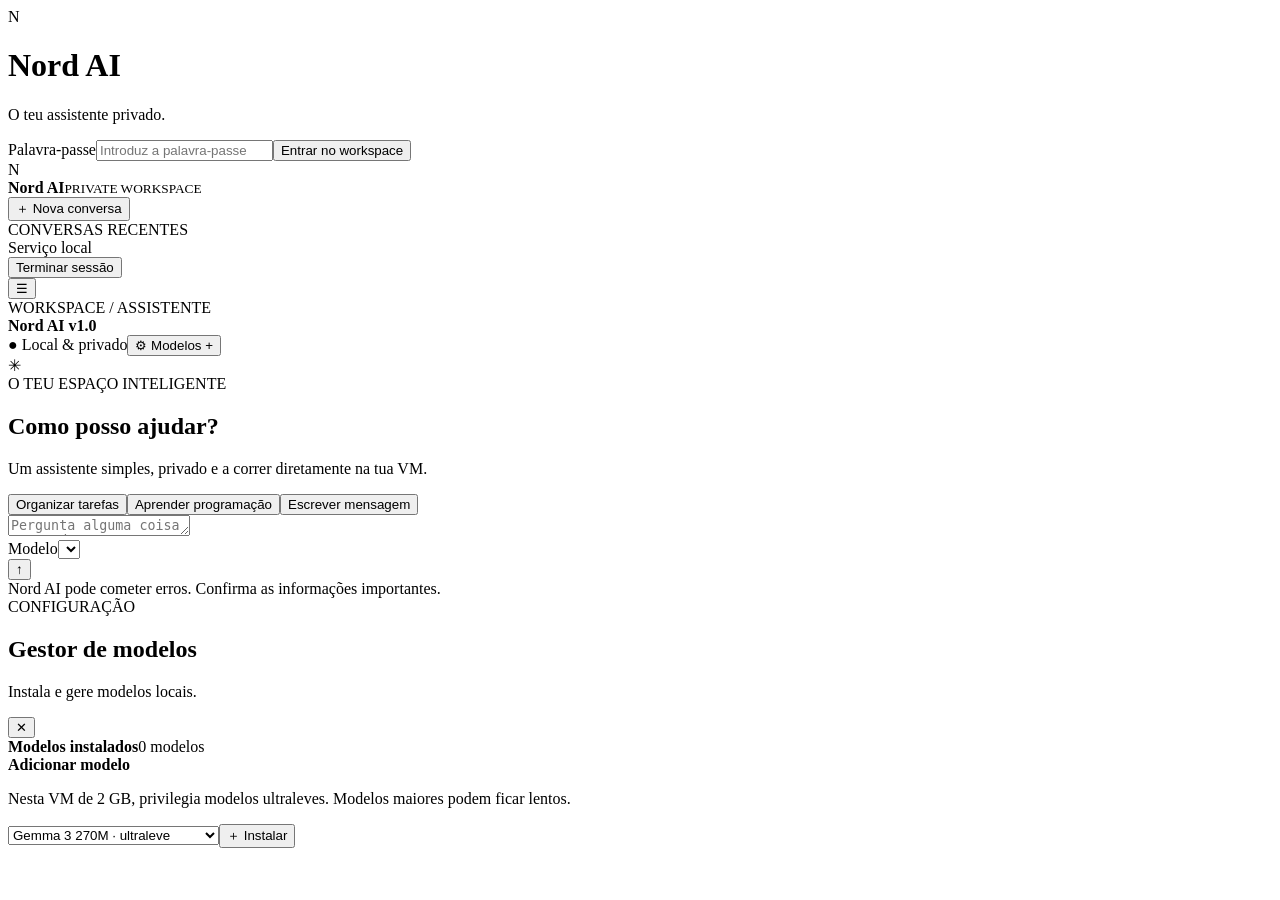
==== web/index.html @ ddfcc6a2 "Add Nord AI workspace layout and model management modal" ====
<!doctype html>
<html lang="pt-PT"><head><meta charset="utf-8"><meta name="viewport" content="width=device-width,initial-scale=1"><title>Nord AI — Workspace</title><link rel="stylesheet" href="/style.css"></head>
<body><div id="login" class="login"><form id="loginForm" class="login-card"><div class="mark">N</div><h1>Nord AI</h1><p>O teu assistente privado.</p><label for="password">Palavra-passe</label><input id="password" type="password" required autocomplete="current-password" placeholder="Introduz a palavra-passe"><button class="primary">Entrar no workspace</button><small id="loginError"></small></form></div>
<div id="platform" class="layout hidden">
<aside class="sidebar"><div class="brand"><span class="mark sm">N</span><div><strong>Nord AI</strong><small>PRIVATE WORKSPACE</small></div></div><button id="newChat" class="new-chat">＋ Nova conversa</button><div class="section-label">CONVERSAS RECENTES</div><div id="conversations" class="conversations"></div><div class="side-bottom"><div class="status"><span class="dot"></span> Serviço local</div><button id="logout" class="ghost">Terminar sessão</button></div></aside>
<main class="main"><header><div class="top-left"><button id="menuBtn" class="icon-button mobile">☰</button><div><div class="eyebrow">WORKSPACE / ASSISTENTE</div><strong>Nord AI <span class="version">v1.0</span></strong></div></div><div class="top-right"><span class="chip">● Local & privado</span><button id="modelsBtn" class="outline">⚙ Modelos <span class="plus">+</span></button></div></header>
<section id="chat" class="chat"><div id="welcome" class="welcome"><div class="hero-icon">✳</div><div class="eyebrow">O TEU ESPAÇO INTELIGENTE</div><h1>Como posso ajudar?</h1><p>Um assistente simples, privado e a correr diretamente na tua VM.</p><div class="quick"><button data-prompt="Ajuda-me a organizar as minhas tarefas de hoje.">Organizar tarefas</button><button data-prompt="Explica-me um conceito de programação de forma simples.">Aprender programação</button><button data-prompt="Ajuda-me a escrever uma mensagem profissional.">Escrever mensagem</button></div></div><div id="messages" class="messages"></div></section>
<footer><div class="composer"><textarea id="prompt" rows="1" placeholder="Pergunta alguma coisa ao Nord AI..." maxlength="4000"></textarea><div class="compose-bottom"><div><span class="tiny">Modelo</span><select id="modelSelect"></select></div><button id="send" class="send" aria-label="Enviar">↑</button></div></div><div class="disclaimer">Nord AI pode cometer erros. Confirma as informações importantes.</div></footer></main></div>
<div id="modal" class="overlay hidden"><div class="dialog"><div class="dialog-head"><div><div class="eyebrow">CONFIGURAÇÃO</div><h2>Gestor de modelos</h2><p>Instala e gere modelos locais.</p></div><button id="closeModal" class="icon-button">✕</button></div><div class="dialog-body"><div class="model-title"><strong>Modelos instalados</strong><span id="modelCount">0 modelos</span></div><div id="installedModels"></div><div class="model-title spacer"><strong>Adicionar modelo</strong></div><p class="muted">Nesta VM de 2 GB, privilegia modelos ultraleves. Modelos maiores podem ficar lentos.</p><div class="add-line"><select id="addModel"><option value="gemma3:270m">Gemma 3 270M · ultraleve</option><option value="qwen3:0.6b">Qwen3 0.6B · leve</option><option value="qwen3:1.7b">Qwen3 1.7B · pesado nesta VM</option></select><button id="installModel" class="primary">＋ Instalar</button></div><div id="jobStatus" class="progress-text"></div></div></div></div>
<script src="/app.js" defer></script></body></html>
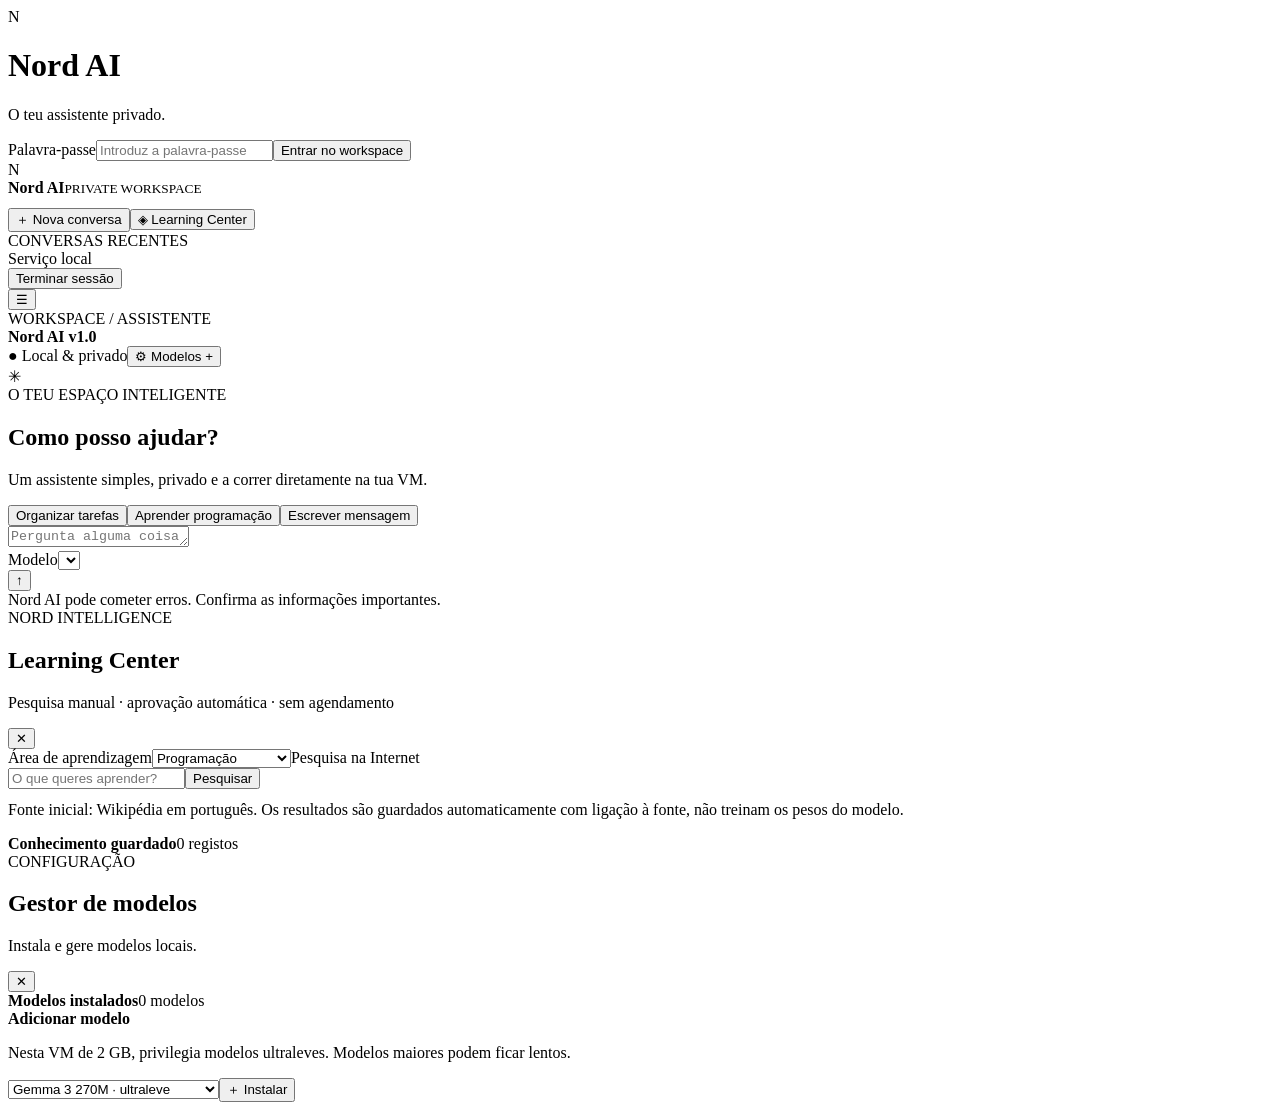
==== commit d681d859: "Add Learning Center modal, topic selector and knowledge library" ====
--- a/web/index.html
+++ b/web/index.html
@@ -2,9 +2,9 @@
 <html lang="pt-PT"><head><meta charset="utf-8"><meta name="viewport" content="width=device-width,initial-scale=1"><title>Nord AI — Workspace</title><link rel="stylesheet" href="/style.css"></head>
 <body><div id="login" class="login"><form id="loginForm" class="login-card"><div class="mark">N</div><h1>Nord AI</h1><p>O teu assistente privado.</p><label for="password">Palavra-passe</label><input id="password" type="password" required autocomplete="current-password" placeholder="Introduz a palavra-passe"><button class="primary">Entrar no workspace</button><small id="loginError"></small></form></div>
 <div id="platform" class="layout hidden">
-<aside class="sidebar"><div class="brand"><span class="mark sm">N</span><div><strong>Nord AI</strong><small>PRIVATE WORKSPACE</small></div></div><button id="newChat" class="new-chat">＋ Nova conversa</button><div class="section-label">CONVERSAS RECENTES</div><div id="conversations" class="conversations"></div><div class="side-bottom"><div class="status"><span class="dot"></span> Serviço local</div><button id="logout" class="ghost">Terminar sessão</button></div></aside>
+<aside class="sidebar"><div class="brand"><span class="mark sm">N</span><div><strong>Nord AI</strong><small>PRIVATE WORKSPACE</small></div></div><button id="newChat" class="new-chat">＋ Nova conversa</button><button id="learningBtn" class="new-chat" style="margin-top:12px">◈ Learning Center</button><div class="section-label">CONVERSAS RECENTES</div><div id="conversations" class="conversations"></div><div class="side-bottom"><div class="status"><span class="dot"></span> Serviço local</div><button id="logout" class="ghost">Terminar sessão</button></div></aside>
 <main class="main"><header><div class="top-left"><button id="menuBtn" class="icon-button mobile">☰</button><div><div class="eyebrow">WORKSPACE / ASSISTENTE</div><strong>Nord AI <span class="version">v1.0</span></strong></div></div><div class="top-right"><span class="chip">● Local & privado</span><button id="modelsBtn" class="outline">⚙ Modelos <span class="plus">+</span></button></div></header>
 <section id="chat" class="chat"><div id="welcome" class="welcome"><div class="hero-icon">✳</div><div class="eyebrow">O TEU ESPAÇO INTELIGENTE</div><h1>Como posso ajudar?</h1><p>Um assistente simples, privado e a correr diretamente na tua VM.</p><div class="quick"><button data-prompt="Ajuda-me a organizar as minhas tarefas de hoje.">Organizar tarefas</button><button data-prompt="Explica-me um conceito de programação de forma simples.">Aprender programação</button><button data-prompt="Ajuda-me a escrever uma mensagem profissional.">Escrever mensagem</button></div></div><div id="messages" class="messages"></div></section>
 <footer><div class="composer"><textarea id="prompt" rows="1" placeholder="Pergunta alguma coisa ao Nord AI..." maxlength="4000"></textarea><div class="compose-bottom"><div><span class="tiny">Modelo</span><select id="modelSelect"></select></div><button id="send" class="send" aria-label="Enviar">↑</button></div></div><div class="disclaimer">Nord AI pode cometer erros. Confirma as informações importantes.</div></footer></main></div>
-<div id="modal" class="overlay hidden"><div class="dialog"><div class="dialog-head"><div><div class="eyebrow">CONFIGURAÇÃO</div><h2>Gestor de modelos</h2><p>Instala e gere modelos locais.</p></div><button id="closeModal" class="icon-button">✕</button></div><div class="dialog-body"><div class="model-title"><strong>Modelos instalados</strong><span id="modelCount">0 modelos</span></div><div id="installedModels"></div><div class="model-title spacer"><strong>Adicionar modelo</strong></div><p class="muted">Nesta VM de 2 GB, privilegia modelos ultraleves. Modelos maiores podem ficar lentos.</p><div class="add-line"><select id="addModel"><option value="gemma3:270m">Gemma 3 270M · ultraleve</option><option value="qwen3:0.6b">Qwen3 0.6B · leve</option><option value="qwen3:1.7b">Qwen3 1.7B · pesado nesta VM</option></select><button id="installModel" class="primary">＋ Instalar</button></div><div id="jobStatus" class="progress-text"></div></div></div></div>
+<div id="learningPanel" class="overlay hidden"><div class="dialog learn-dialog"><div class="dialog-head"><div><div class="eyebrow">NORD INTELLIGENCE</div><h2>Learning Center</h2><p>Pesquisa manual · aprovação automática · sem agendamento</p></div><button id="closeLearning" class="icon-button">✕</button></div><div class="dialog-body"><form id="learnForm"><label for="learnTopic">Área de aprendizagem</label><select id="learnTopic" class="learn-field"><option>Programação</option><option>Inteligência artificial</option><option>Tecnologia</option><option>Ciência</option><option>Escrita criativa</option><option>FiveM / QBCore</option></select><label for="learnQuery">Pesquisa na Internet</label><div class="add-line"><input id="learnQuery" class="learn-field" placeholder="O que queres aprender?" minlength="2" maxlength="100" required><button class="primary" id="learnSearch">Pesquisar</button></div></form><p class="muted" style="margin-top:12px">Fonte inicial: Wikipédia em português. Os resultados são guardados automaticamente com ligação à fonte, não treinam os pesos do modelo.</p><div id="learnFeedback" class="progress-text" role="status"></div><div class="model-title spacer"><strong>Conhecimento guardado</strong><span id="learnCount">0 registos</span></div><div id="learnItems" class="learn-items"></div></div></div></div><div id="modal" class="overlay hidden"><div class="dialog"><div class="dialog-head"><div><div class="eyebrow">CONFIGURAÇÃO</div><h2>Gestor de modelos</h2><p>Instala e gere modelos locais.</p></div><button id="closeModal" class="icon-button">✕</button></div><div class="dialog-body"><div class="model-title"><strong>Modelos instalados</strong><span id="modelCount">0 modelos</span></div><div id="installedModels"></div><div class="model-title spacer"><strong>Adicionar modelo</strong></div><p class="muted">Nesta VM de 2 GB, privilegia modelos ultraleves. Modelos maiores podem ficar lentos.</p><div class="add-line"><select id="addModel"><option value="gemma3:270m">Gemma 3 270M · ultraleve</option><option value="qwen3:0.6b">Qwen3 0.6B · leve</option><option value="qwen3:1.7b">Qwen3 1.7B · pesado nesta VM</option></select><button id="installModel" class="primary">＋ Instalar</button></div><div id="jobStatus" class="progress-text"></div></div></div></div>
 <script src="/app.js" defer></script></body></html>
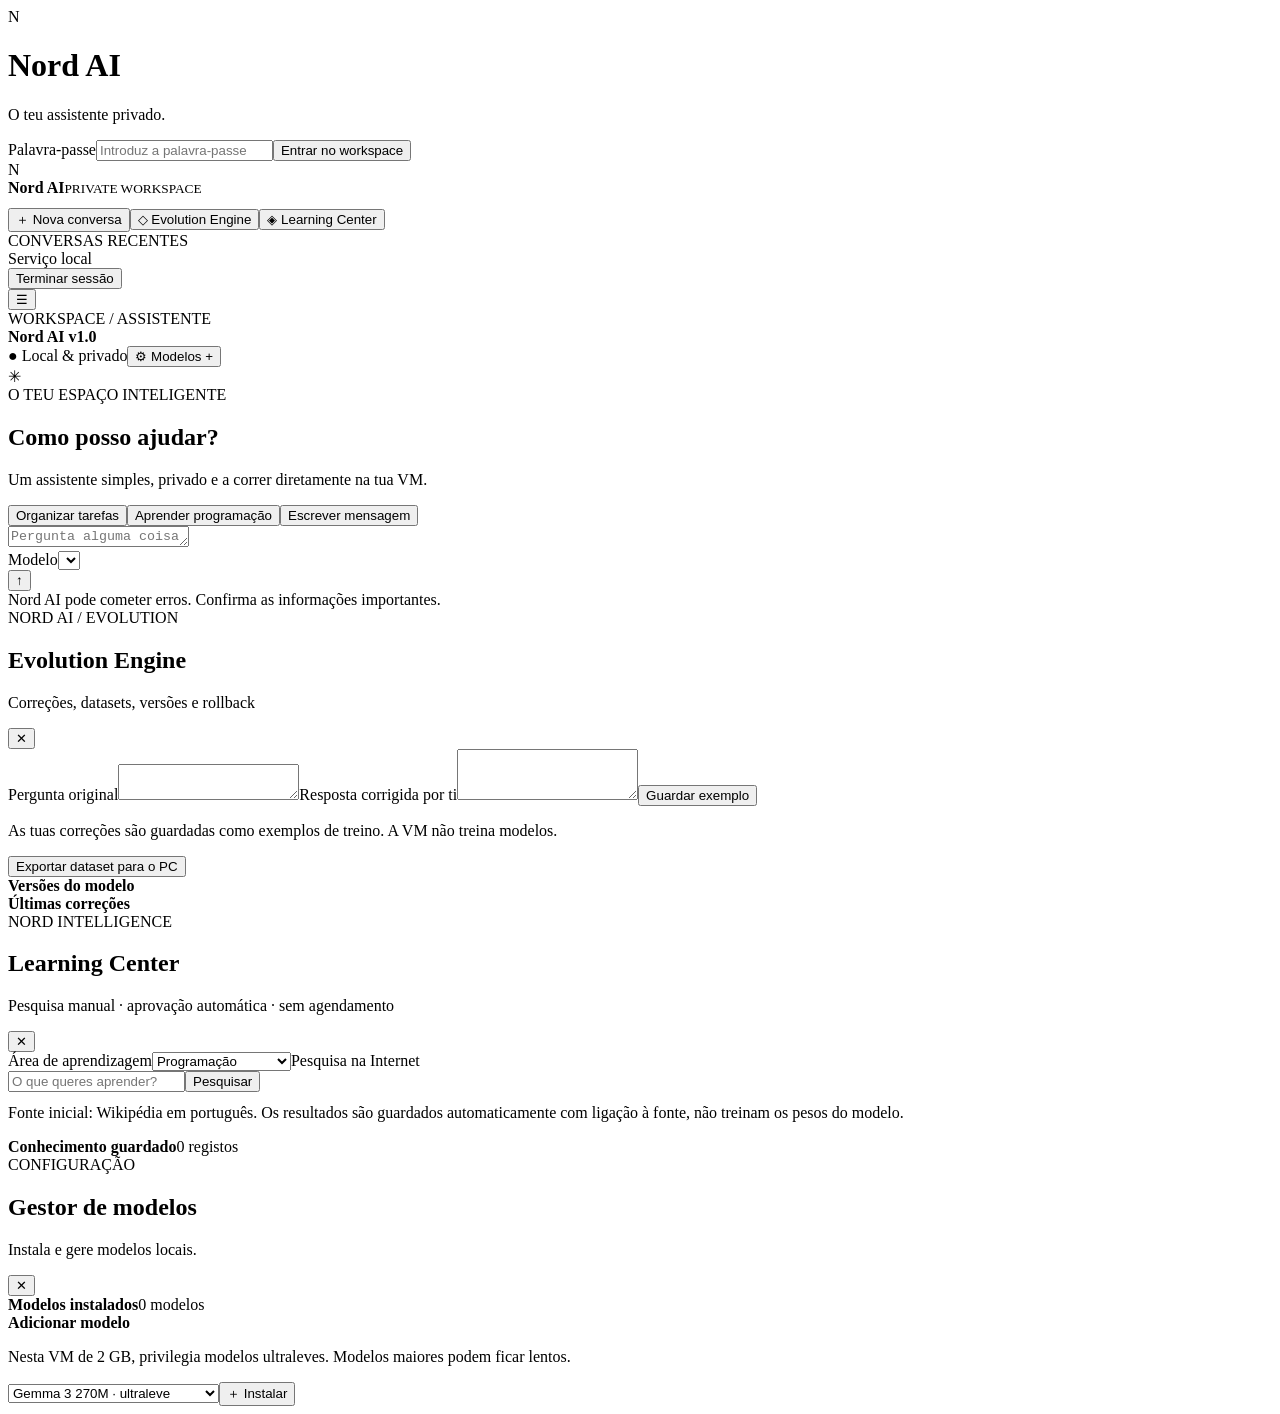
==== commit f24ec8f2: "Add Evolution Engine UI for corrections exports and model rollback" ====
--- a/web/index.html
+++ b/web/index.html
@@ -2,9 +2,9 @@
 <html lang="pt-PT"><head><meta charset="utf-8"><meta name="viewport" content="width=device-width,initial-scale=1"><title>Nord AI — Workspace</title><link rel="stylesheet" href="/style.css"></head>
 <body><div id="login" class="login"><form id="loginForm" class="login-card"><div class="mark">N</div><h1>Nord AI</h1><p>O teu assistente privado.</p><label for="password">Palavra-passe</label><input id="password" type="password" required autocomplete="current-password" placeholder="Introduz a palavra-passe"><button class="primary">Entrar no workspace</button><small id="loginError"></small></form></div>
 <div id="platform" class="layout hidden">
-<aside class="sidebar"><div class="brand"><span class="mark sm">N</span><div><strong>Nord AI</strong><small>PRIVATE WORKSPACE</small></div></div><button id="newChat" class="new-chat">＋ Nova conversa</button><button id="learningBtn" class="new-chat" style="margin-top:12px">◈ Learning Center</button><div class="section-label">CONVERSAS RECENTES</div><div id="conversations" class="conversations"></div><div class="side-bottom"><div class="status"><span class="dot"></span> Serviço local</div><button id="logout" class="ghost">Terminar sessão</button></div></aside>
+<aside class="sidebar"><div class="brand"><span class="mark sm">N</span><div><strong>Nord AI</strong><small>PRIVATE WORKSPACE</small></div></div><button id="newChat" class="new-chat">＋ Nova conversa</button><button id="evolutionBtn" class="new-chat" style="margin-top:12px">◇ Evolution Engine</button><button id="learningBtn" class="new-chat" style="margin-top:12px">◈ Learning Center</button><div class="section-label">CONVERSAS RECENTES</div><div id="conversations" class="conversations"></div><div class="side-bottom"><div class="status"><span class="dot"></span> Serviço local</div><button id="logout" class="ghost">Terminar sessão</button></div></aside>
 <main class="main"><header><div class="top-left"><button id="menuBtn" class="icon-button mobile">☰</button><div><div class="eyebrow">WORKSPACE / ASSISTENTE</div><strong>Nord AI <span class="version">v1.0</span></strong></div></div><div class="top-right"><span class="chip">● Local & privado</span><button id="modelsBtn" class="outline">⚙ Modelos <span class="plus">+</span></button></div></header>
 <section id="chat" class="chat"><div id="welcome" class="welcome"><div class="hero-icon">✳</div><div class="eyebrow">O TEU ESPAÇO INTELIGENTE</div><h1>Como posso ajudar?</h1><p>Um assistente simples, privado e a correr diretamente na tua VM.</p><div class="quick"><button data-prompt="Ajuda-me a organizar as minhas tarefas de hoje.">Organizar tarefas</button><button data-prompt="Explica-me um conceito de programação de forma simples.">Aprender programação</button><button data-prompt="Ajuda-me a escrever uma mensagem profissional.">Escrever mensagem</button></div></div><div id="messages" class="messages"></div></section>
 <footer><div class="composer"><textarea id="prompt" rows="1" placeholder="Pergunta alguma coisa ao Nord AI..." maxlength="4000"></textarea><div class="compose-bottom"><div><span class="tiny">Modelo</span><select id="modelSelect"></select></div><button id="send" class="send" aria-label="Enviar">↑</button></div></div><div class="disclaimer">Nord AI pode cometer erros. Confirma as informações importantes.</div></footer></main></div>
-<div id="learningPanel" class="overlay hidden"><div class="dialog learn-dialog"><div class="dialog-head"><div><div class="eyebrow">NORD INTELLIGENCE</div><h2>Learning Center</h2><p>Pesquisa manual · aprovação automática · sem agendamento</p></div><button id="closeLearning" class="icon-button">✕</button></div><div class="dialog-body"><form id="learnForm"><label for="learnTopic">Área de aprendizagem</label><select id="learnTopic" class="learn-field"><option>Programação</option><option>Inteligência artificial</option><option>Tecnologia</option><option>Ciência</option><option>Escrita criativa</option><option>FiveM / QBCore</option></select><label for="learnQuery">Pesquisa na Internet</label><div class="add-line"><input id="learnQuery" class="learn-field" placeholder="O que queres aprender?" minlength="2" maxlength="100" required><button class="primary" id="learnSearch">Pesquisar</button></div></form><p class="muted" style="margin-top:12px">Fonte inicial: Wikipédia em português. Os resultados são guardados automaticamente com ligação à fonte, não treinam os pesos do modelo.</p><div id="learnFeedback" class="progress-text" role="status"></div><div class="model-title spacer"><strong>Conhecimento guardado</strong><span id="learnCount">0 registos</span></div><div id="learnItems" class="learn-items"></div></div></div></div><div id="modal" class="overlay hidden"><div class="dialog"><div class="dialog-head"><div><div class="eyebrow">CONFIGURAÇÃO</div><h2>Gestor de modelos</h2><p>Instala e gere modelos locais.</p></div><button id="closeModal" class="icon-button">✕</button></div><div class="dialog-body"><div class="model-title"><strong>Modelos instalados</strong><span id="modelCount">0 modelos</span></div><div id="installedModels"></div><div class="model-title spacer"><strong>Adicionar modelo</strong></div><p class="muted">Nesta VM de 2 GB, privilegia modelos ultraleves. Modelos maiores podem ficar lentos.</p><div class="add-line"><select id="addModel"><option value="gemma3:270m">Gemma 3 270M · ultraleve</option><option value="qwen3:0.6b">Qwen3 0.6B · leve</option><option value="qwen3:1.7b">Qwen3 1.7B · pesado nesta VM</option></select><button id="installModel" class="primary">＋ Instalar</button></div><div id="jobStatus" class="progress-text"></div></div></div></div>
+<div id="evoPanel" class="overlay hidden"><div class="dialog learn-dialog"><div class="dialog-head"><div><div class="eyebrow">NORD AI / EVOLUTION</div><h2>Evolution Engine</h2><p>Correções, datasets, versões e rollback</p></div><button id="closeEvo" class="icon-button">✕</button></div><div class="dialog-body"><div id="evoSummary" class="muted"></div><form id="evoForm"><label for="evoPrompt">Pergunta original</label><textarea id="evoPrompt" class="learn-field" required maxlength="1800" rows="2"></textarea><label for="evoCorrection">Resposta corrigida por ti</label><textarea id="evoCorrection" class="learn-field" required maxlength="2400" rows="3"></textarea><button class="primary">Guardar exemplo</button></form><p class="muted">As tuas correções são guardadas como exemplos de treino. A VM não treina modelos.</p><button id="exportDataset" class="outline">Exportar dataset para o PC</button><div id="evoFeedback" class="progress-text"></div><div class="model-title spacer"><strong>Versões do modelo</strong></div><div id="evoVersions"></div><div class="model-title spacer"><strong>Últimas correções</strong></div><div id="evoExamples" class="learn-items"></div></div></div></div><div id="learningPanel" class="overlay hidden"><div class="dialog learn-dialog"><div class="dialog-head"><div><div class="eyebrow">NORD INTELLIGENCE</div><h2>Learning Center</h2><p>Pesquisa manual · aprovação automática · sem agendamento</p></div><button id="closeLearning" class="icon-button">✕</button></div><div class="dialog-body"><form id="learnForm"><label for="learnTopic">Área de aprendizagem</label><select id="learnTopic" class="learn-field"><option>Programação</option><option>Inteligência artificial</option><option>Tecnologia</option><option>Ciência</option><option>Escrita criativa</option><option>FiveM / QBCore</option></select><label for="learnQuery">Pesquisa na Internet</label><div class="add-line"><input id="learnQuery" class="learn-field" placeholder="O que queres aprender?" minlength="2" maxlength="100" required><button class="primary" id="learnSearch">Pesquisar</button></div></form><p class="muted" style="margin-top:12px">Fonte inicial: Wikipédia em português. Os resultados são guardados automaticamente com ligação à fonte, não treinam os pesos do modelo.</p><div id="learnFeedback" class="progress-text" role="status"></div><div class="model-title spacer"><strong>Conhecimento guardado</strong><span id="learnCount">0 registos</span></div><div id="learnItems" class="learn-items"></div></div></div></div><div id="modal" class="overlay hidden"><div class="dialog"><div class="dialog-head"><div><div class="eyebrow">CONFIGURAÇÃO</div><h2>Gestor de modelos</h2><p>Instala e gere modelos locais.</p></div><button id="closeModal" class="icon-button">✕</button></div><div class="dialog-body"><div class="model-title"><strong>Modelos instalados</strong><span id="modelCount">0 modelos</span></div><div id="installedModels"></div><div class="model-title spacer"><strong>Adicionar modelo</strong></div><p class="muted">Nesta VM de 2 GB, privilegia modelos ultraleves. Modelos maiores podem ficar lentos.</p><div class="add-line"><select id="addModel"><option value="gemma3:270m">Gemma 3 270M · ultraleve</option><option value="qwen3:0.6b">Qwen3 0.6B · leve</option><option value="qwen3:1.7b">Qwen3 1.7B · pesado nesta VM</option></select><button id="installModel" class="primary">＋ Instalar</button></div><div id="jobStatus" class="progress-text"></div></div></div></div>
 <script src="/app.js" defer></script></body></html>
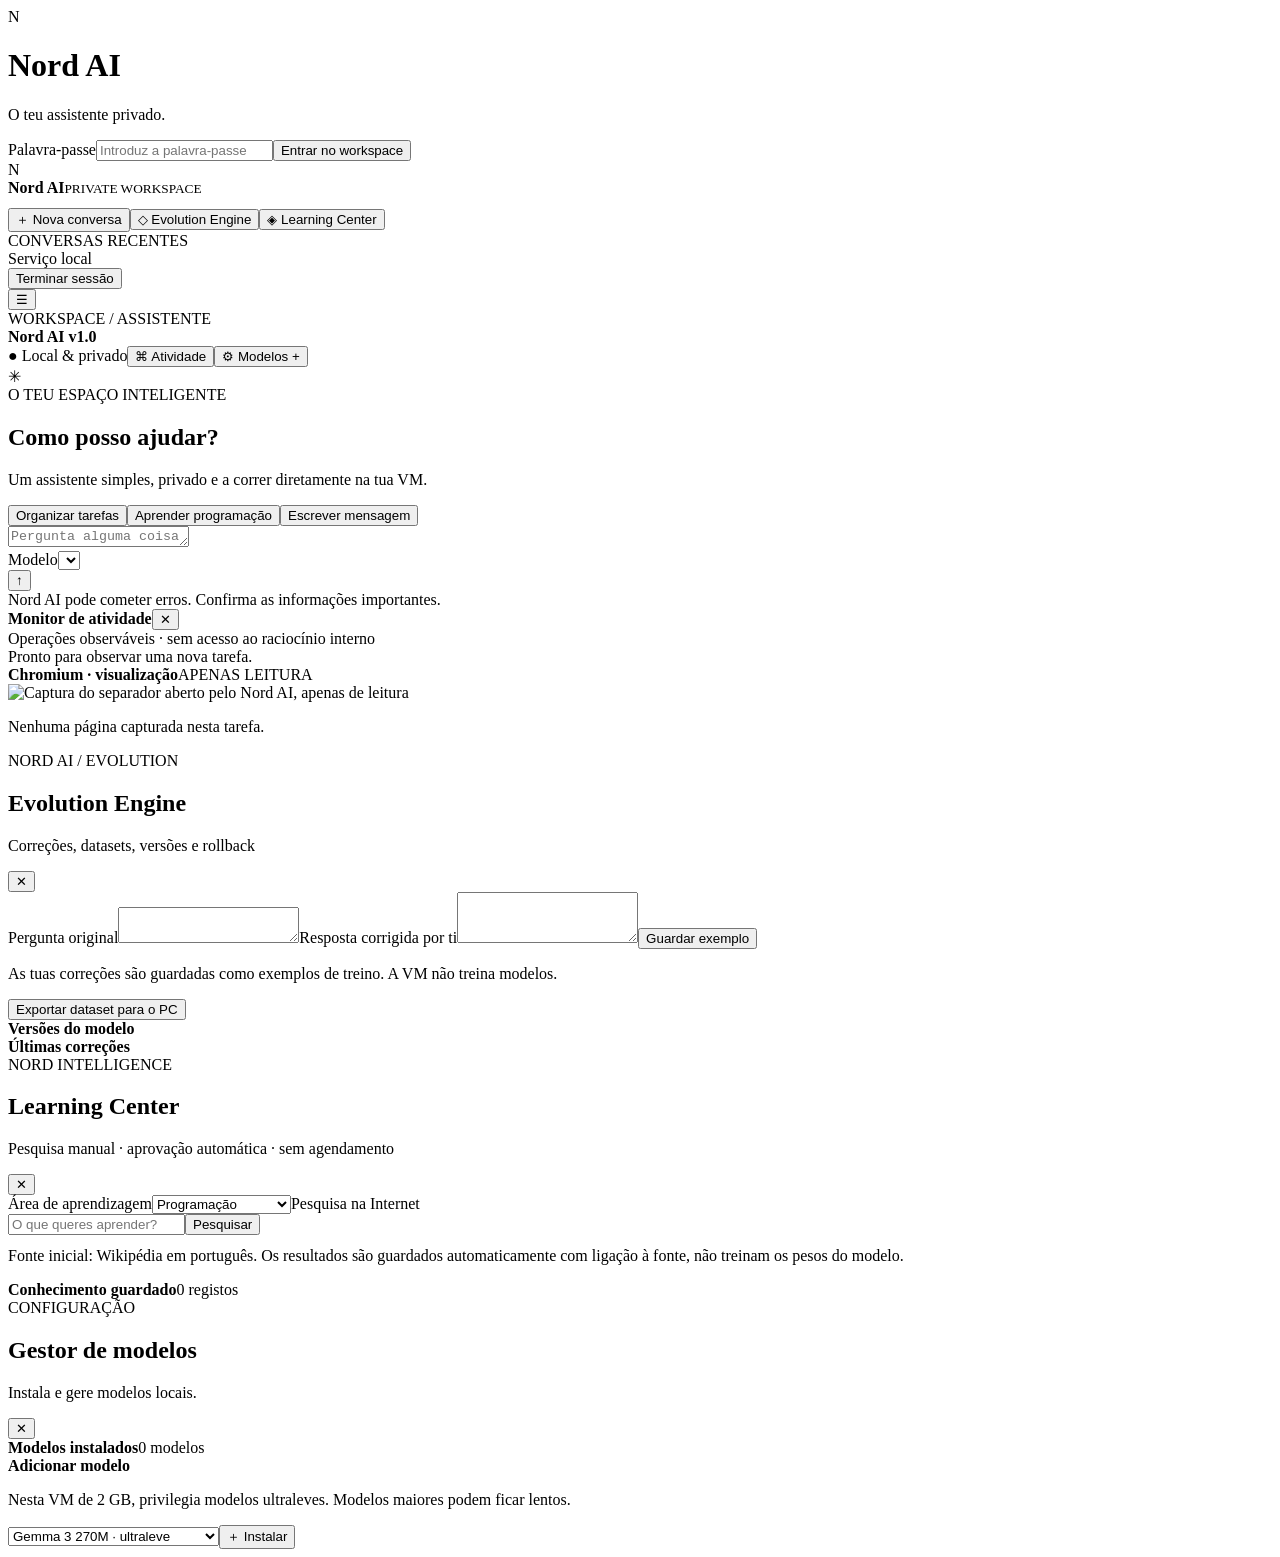
==== commit 8749b6a3: "Add read-only activity terminal and Chromium snapshot monitor" ====
--- a/web/index.html
+++ b/web/index.html
@@ -3,8 +3,8 @@
 <body><div id="login" class="login"><form id="loginForm" class="login-card"><div class="mark">N</div><h1>Nord AI</h1><p>O teu assistente privado.</p><label for="password">Palavra-passe</label><input id="password" type="password" required autocomplete="current-password" placeholder="Introduz a palavra-passe"><button class="primary">Entrar no workspace</button><small id="loginError"></small></form></div>
 <div id="platform" class="layout hidden">
 <aside class="sidebar"><div class="brand"><span class="mark sm">N</span><div><strong>Nord AI</strong><small>PRIVATE WORKSPACE</small></div></div><button id="newChat" class="new-chat">＋ Nova conversa</button><button id="evolutionBtn" class="new-chat" style="margin-top:12px">◇ Evolution Engine</button><button id="learningBtn" class="new-chat" style="margin-top:12px">◈ Learning Center</button><div class="section-label">CONVERSAS RECENTES</div><div id="conversations" class="conversations"></div><div class="side-bottom"><div class="status"><span class="dot"></span> Serviço local</div><button id="logout" class="ghost">Terminar sessão</button></div></aside>
-<main class="main"><header><div class="top-left"><button id="menuBtn" class="icon-button mobile">☰</button><div><div class="eyebrow">WORKSPACE / ASSISTENTE</div><strong>Nord AI <span class="version">v1.0</span></strong></div></div><div class="top-right"><span class="chip">● Local & privado</span><button id="modelsBtn" class="outline">⚙ Modelos <span class="plus">+</span></button></div></header>
+<main class="main"><header><div class="top-left"><button id="menuBtn" class="icon-button mobile">☰</button><div><div class="eyebrow">WORKSPACE / ASSISTENTE</div><strong>Nord AI <span class="version">v1.0</span></strong></div></div><div class="top-right"><span class="chip">● Local & privado</span><button id="activityBtn" class="outline" aria-expanded="false">⌘ Atividade</button><button id="modelsBtn" class="outline">⚙ Modelos <span class="plus">+</span></button></div></header>
 <section id="chat" class="chat"><div id="welcome" class="welcome"><div class="hero-icon">✳</div><div class="eyebrow">O TEU ESPAÇO INTELIGENTE</div><h1>Como posso ajudar?</h1><p>Um assistente simples, privado e a correr diretamente na tua VM.</p><div class="quick"><button data-prompt="Ajuda-me a organizar as minhas tarefas de hoje.">Organizar tarefas</button><button data-prompt="Explica-me um conceito de programação de forma simples.">Aprender programação</button><button data-prompt="Ajuda-me a escrever uma mensagem profissional.">Escrever mensagem</button></div></div><div id="messages" class="messages"></div></section>
-<footer><div class="composer"><textarea id="prompt" rows="1" placeholder="Pergunta alguma coisa ao Nord AI..." maxlength="4000"></textarea><div class="compose-bottom"><div><span class="tiny">Modelo</span><select id="modelSelect"></select></div><button id="send" class="send" aria-label="Enviar">↑</button></div></div><div class="disclaimer">Nord AI pode cometer erros. Confirma as informações importantes.</div></footer></main></div>
+<footer><div id="activityStatus" class="activity-status hidden" role="status" aria-live="polite"></div><div class="composer"><textarea id="prompt" rows="1" placeholder="Pergunta alguma coisa ao Nord AI..." maxlength="4000"></textarea><div class="compose-bottom"><div><span class="tiny">Modelo</span><select id="modelSelect"></select></div><button id="send" class="send" aria-label="Enviar">↑</button></div></div><div class="disclaimer">Nord AI pode cometer erros. Confirma as informações importantes.</div></footer></main><aside id="activityPanel" class="activity-panel hidden" aria-label="Monitor de atividade"><div class="activity-head"><strong>Monitor de atividade</strong><button id="closeActivity" class="icon-button" aria-label="Fechar">✕</button></div><div class="activity-sub">Operações observáveis · sem acesso ao raciocínio interno</div><div id="activityLog" class="activity-log" role="log" aria-live="polite"><div>Pronto para observar uma nova tarefa.</div></div><div class="browser-head"><strong>Chromium · visualização</strong><span>APENAS LEITURA</span></div><div class="browser-capture"><img id="browserPreview" class="hidden" alt="Captura do separador aberto pelo Nord AI, apenas de leitura" draggable="false"><p id="browserEmpty">Nenhuma página capturada nesta tarefa.</p></div><div id="browserAddress" class="browser-address"></div></aside></div>
 <div id="evoPanel" class="overlay hidden"><div class="dialog learn-dialog"><div class="dialog-head"><div><div class="eyebrow">NORD AI / EVOLUTION</div><h2>Evolution Engine</h2><p>Correções, datasets, versões e rollback</p></div><button id="closeEvo" class="icon-button">✕</button></div><div class="dialog-body"><div id="evoSummary" class="muted"></div><form id="evoForm"><label for="evoPrompt">Pergunta original</label><textarea id="evoPrompt" class="learn-field" required maxlength="1800" rows="2"></textarea><label for="evoCorrection">Resposta corrigida por ti</label><textarea id="evoCorrection" class="learn-field" required maxlength="2400" rows="3"></textarea><button class="primary">Guardar exemplo</button></form><p class="muted">As tuas correções são guardadas como exemplos de treino. A VM não treina modelos.</p><button id="exportDataset" class="outline">Exportar dataset para o PC</button><div id="evoFeedback" class="progress-text"></div><div class="model-title spacer"><strong>Versões do modelo</strong></div><div id="evoVersions"></div><div class="model-title spacer"><strong>Últimas correções</strong></div><div id="evoExamples" class="learn-items"></div></div></div></div><div id="learningPanel" class="overlay hidden"><div class="dialog learn-dialog"><div class="dialog-head"><div><div class="eyebrow">NORD INTELLIGENCE</div><h2>Learning Center</h2><p>Pesquisa manual · aprovação automática · sem agendamento</p></div><button id="closeLearning" class="icon-button">✕</button></div><div class="dialog-body"><form id="learnForm"><label for="learnTopic">Área de aprendizagem</label><select id="learnTopic" class="learn-field"><option>Programação</option><option>Inteligência artificial</option><option>Tecnologia</option><option>Ciência</option><option>Escrita criativa</option><option>FiveM / QBCore</option></select><label for="learnQuery">Pesquisa na Internet</label><div class="add-line"><input id="learnQuery" class="learn-field" placeholder="O que queres aprender?" minlength="2" maxlength="100" required><button class="primary" id="learnSearch">Pesquisar</button></div></form><p class="muted" style="margin-top:12px">Fonte inicial: Wikipédia em português. Os resultados são guardados automaticamente com ligação à fonte, não treinam os pesos do modelo.</p><div id="learnFeedback" class="progress-text" role="status"></div><div class="model-title spacer"><strong>Conhecimento guardado</strong><span id="learnCount">0 registos</span></div><div id="learnItems" class="learn-items"></div></div></div></div><div id="modal" class="overlay hidden"><div class="dialog"><div class="dialog-head"><div><div class="eyebrow">CONFIGURAÇÃO</div><h2>Gestor de modelos</h2><p>Instala e gere modelos locais.</p></div><button id="closeModal" class="icon-button">✕</button></div><div class="dialog-body"><div class="model-title"><strong>Modelos instalados</strong><span id="modelCount">0 modelos</span></div><div id="installedModels"></div><div class="model-title spacer"><strong>Adicionar modelo</strong></div><p class="muted">Nesta VM de 2 GB, privilegia modelos ultraleves. Modelos maiores podem ficar lentos.</p><div class="add-line"><select id="addModel"><option value="gemma3:270m">Gemma 3 270M · ultraleve</option><option value="qwen3:0.6b">Qwen3 0.6B · leve</option><option value="qwen3:1.7b">Qwen3 1.7B · pesado nesta VM</option></select><button id="installModel" class="primary">＋ Instalar</button></div><div id="jobStatus" class="progress-text"></div></div></div></div>
 <script src="/app.js" defer></script></body></html>
